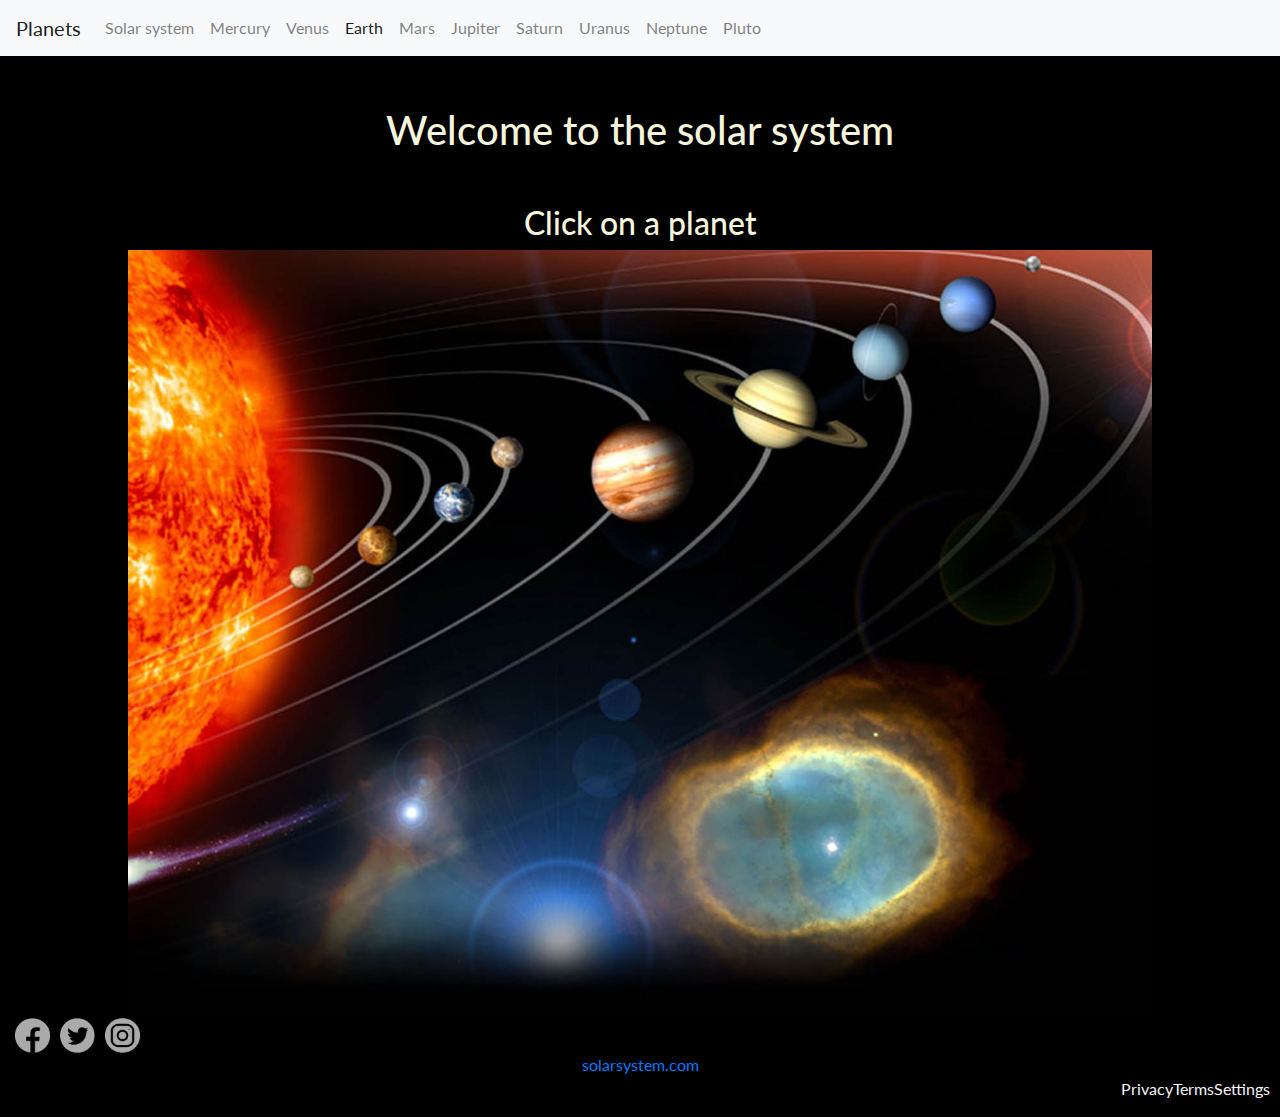
==== index.html @ c388013a "Changed Fonts and colour" ====
<!DOCTYPE html>
<html lang="en">

<head>
    <meta charset="UTF-8">
    <meta name="viewport" content="width=device-width, initial-scale=1.0">
    <meta http-equiv="X-UA-Compatible" content="ie=edge">

    <!--Bootstrap CSS-->
    <link rel="stylesheet" href="https://cdn.jsdelivr.net/npm/bootstrap@4.0.0/dist/css/bootstrap.min.css"
        integrity="sha384-Gn5384xqQ1aoWXA+058RXPxPg6fy4IWvTNh0E263XmFcJlSAwiGgFAW/dAiS6JXm" crossorigin="anonymous">

    <link rel="stylesheet" href="styles\main.css" />
    <link rel="stylesheet" href="https://cdnjs.cloudflare.com/ajax/libs/font-awesome/4.7.0/css/font-awesome.min.css">
    <script src="main.js"></script>
    <style>
        @import url('https://fonts.googleapis.com/css2?family=Lato:wght@400;700&display=swap');
    </style>
    <title>Solar System</title>
</head>

<body>

    <!--Navbar-->

    <nav class="navbar navbar-expand-lg navbar-light bg-light">
        <a class="navbar-brand" href="#">Planets</a>
        <button class="navbar-toggler" type="button" data-toggle="collapse" data-target="#navbarNav"
            aria-controls="navbarNav" aria-expanded="false" aria-label="Toggle navigation">
            <span class="navbar-toggler-icon"></span>
        </button>
        <div class="collapse navbar-collapse" id="navbarNav">
            <ul class="navbar-nav">
                <li class="nav-item ">
                    <a class="nav-link" href="index.html">Solar system </a>
                </li>
                <li class="nav-item">
                    <a class="nav-link" href="mercury.html">Mercury</a>
                </li>
                <li class="nav-item">
                    <a class="nav-link" href="venus.html">Venus</a>
                </li>
                <li class="nav-item active">
                    <a class="nav-link" href="earth.html">Earth</a>
                </li>
                <li class="nav-item">
                    <a class="nav-link" href="mars.html">Mars</a>
                </li>
                <li class="nav-item">
                    <a class="nav-link" href="jupiter.html">Jupiter</a>
                </li>
                <li class="nav-item">
                    <a class="nav-link" href="saturn.html">Saturn</a>
                </li>
                <li class="nav-item">
                    <a class="nav-link" href="uranus.html">Uranus</a>
                </li>
                <li class="nav-item">
                    <a class="nav-link" href="neptune.html">Neptune</a>
                </li>
                <li class="nav-item">
                    <a class="nav-link" href="pluto.html">Pluto</a>
                </li>
            </ul>
        </div>
    </nav>

    <!--heading-->

    <header class="heading">
        <h1>Welcome to the solar system</h1>
        <h2>Click on a planet</h2>
    </header>

    <main>

        <!--image-->

        <section id="image">

            <img src="images/solar_system1.jpg" class="img-fluid" alt="Responsive image" usemap="#planets" width="1024"
                height="768">

            <!--map - to make each planet clickable-->

            <map name="planets">
                <area shape="circle" coords="173, 327, 8" href="mercury.html" alt="mercury">
                <area shape="circle" coords="248, 297, 15" href="venus.html" alt="venus">
                <area shape="circle" coords="323, 253, 20" href="earth.html" alt="earth">
                <area shape="circle" coords="378, 204, 15" href="mars.html" alt="mars">
                <area shape="circle" coords="511, 226, 50" href="jupiter.html" alt="jupiter">
                <area shape="circle" coords="647, 162, 37" href="saturn.html" alt="saturn">
                <area shape="circle" coords="752, 105, 27" href="uranus.html" alt="uranus">
                <area shape="circle" coords="838, 56, 28" href="neptune.html" alt="neptune">
                <area shape="circle" coords="905, 13, 6" href="pluto.html" alt="pluto">
            </map>
        </section>


    </main>

    <footer>
        <div id="footer">

            <div class="socialmedia">
                <a class="icon" href="#" target="_blank"><img src="images\facbook.png" alt="Fb" title="Facebook"
                        width="35" height="35"></a>
                <a class="icon" href="#" target="_blank"><img src="images\twitter.png" alt="Tw" title="Twitter"
                        width="35" height="35"></a>
                <a class="icon" href="#" target="_blank"><img src="images\instagram.png" alt="Ig" title="Instagram"
                        width="35" height="35"></a>
            </div>

            <div class="website">
                <a href="solarsystem.com/" target="_blank">solarsystem.com</a>
            </div>




            <div class="menu_right">
                <p>Privacy</p>
                <p>Terms</p>
                <p>Settings</p>
            </div>


        </div>

    </footer>
    <script src="https://code.jquery.com/jquery-3.2.1.slim.min.js"
        integrity="sha384-KJ3o2DKtIkvYIK3UENzmM7KCkRr/rE9/Qpg6aAZGJwFDMVNA/GpGFF93hXpG5KkN"
        crossorigin="anonymous"></script>
    <script src="https://cdn.jsdelivr.net/npm/popper.js@1.12.9/dist/umd/popper.min.js"
        integrity="sha384-ApNbgh9B+Y1QKtv3Rn7W3mgPxhU9K/ScQsAP7hUibX39j7fakFPskvXusvfa0b4Q"
        crossorigin="anonymous"></script>
    <script src="https://cdn.jsdelivr.net/npm/bootstrap@4.0.0/dist/js/bootstrap.min.js"
        integrity="sha384-JZR6Spejh4U02d8jOt6vLEHfe/JQGiRRSQQxSfFWpi1MquVdAyjUar5+76PVCmYl"
        crossorigin="anonymous"></script>
</body>

</html>
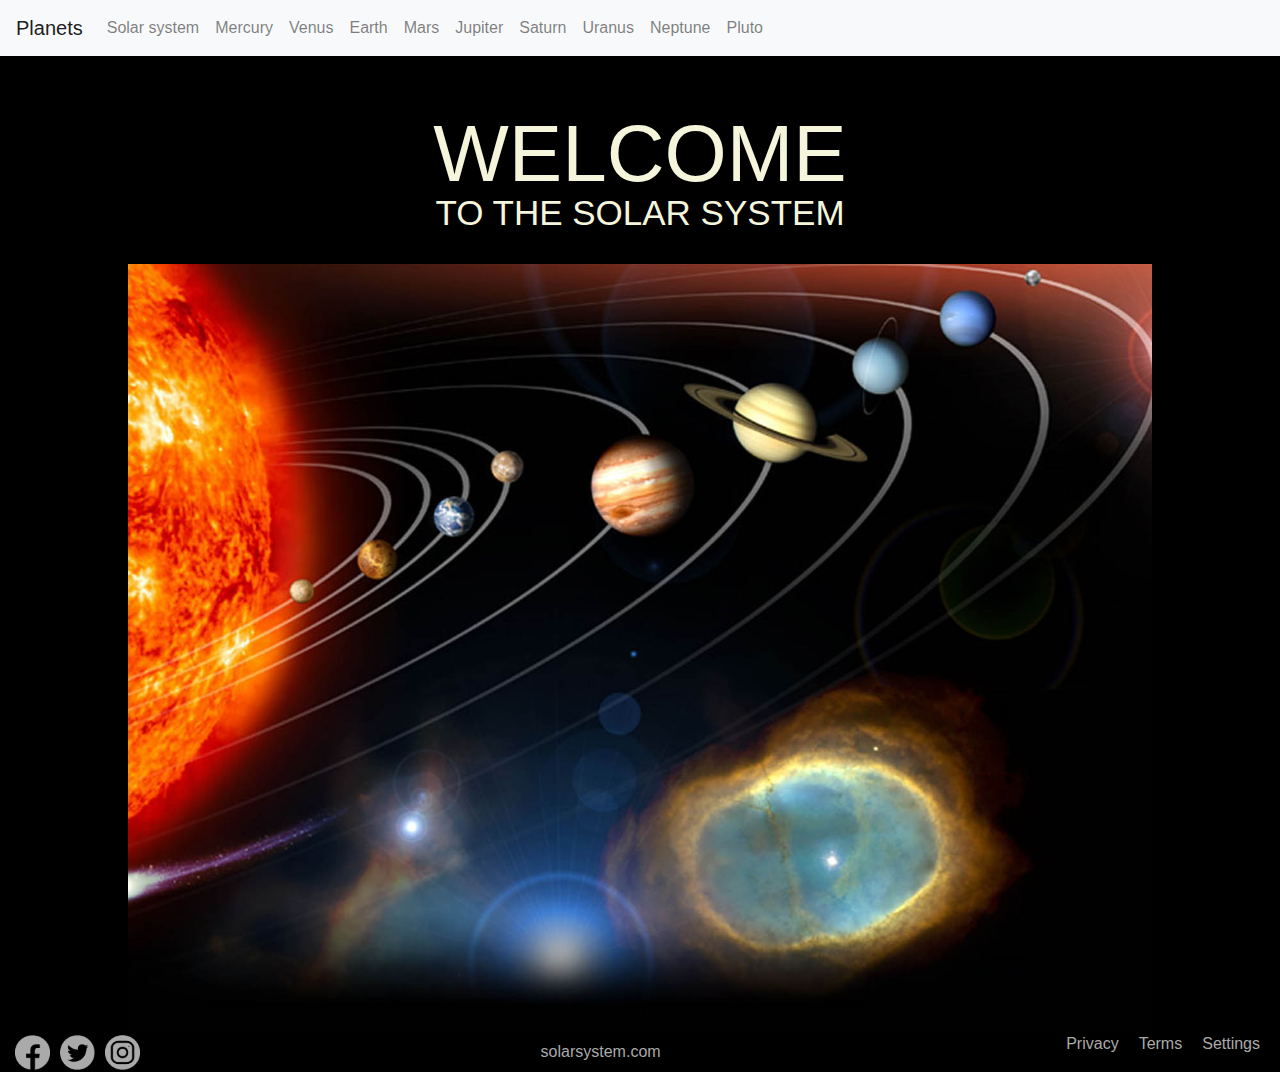
==== commit 20a062e8: "Merge branch 'main' into Christina-Updates" ====
--- a/index.html
+++ b/index.html
@@ -12,10 +12,7 @@
 
     <link rel="stylesheet" href="styles\main.css" />
     <link rel="stylesheet" href="https://cdnjs.cloudflare.com/ajax/libs/font-awesome/4.7.0/css/font-awesome.min.css">
-    <script src="main.js"></script>
-    <style>
-        @import url('https://fonts.googleapis.com/css2?family=Lato:wght@400;700&display=swap');
-    </style>
+
     <title>Solar System</title>
 </head>
 
@@ -40,7 +37,7 @@
                 <li class="nav-item">
                     <a class="nav-link" href="venus.html">Venus</a>
                 </li>
-                <li class="nav-item active">
+                <li class="nav-item">
                     <a class="nav-link" href="earth.html">Earth</a>
                 </li>
                 <li class="nav-item">
@@ -67,9 +64,10 @@
 
     <!--heading-->
 
-    <header class="heading">
-        <h1>Welcome to the solar system</h1>
-        <h2>Click on a planet</h2>
+    <header id="heading">
+        <h1>WELCOME</h1>
+        <H2>TO THE SOLAR SYSTEM</H2>
+        <!-- <h3 id="instructions">CLICK ON A PLANET</h3> -->
     </header>
 
     <main>
@@ -101,29 +99,27 @@
 
     <footer>
         <div id="footer">
+            <div class="menu_footer">
 
-            <div class="socialmedia">
-                <a class="icon" href="#" target="_blank"><img src="images\facbook.png" alt="Fb" title="Facebook"
-                        width="35" height="35"></a>
-                <a class="icon" href="#" target="_blank"><img src="images\twitter.png" alt="Tw" title="Twitter"
-                        width="35" height="35"></a>
-                <a class="icon" href="#" target="_blank"><img src="images\instagram.png" alt="Ig" title="Instagram"
-                        width="35" height="35"></a>
+                <div class="socialmedia">
+                    <a class="icon" href="#" target="_blank"><img src="images\facbook.png" alt="Fb" title="Facebook"
+                            width="35" height="35"></a>
+                    <a class="icon" href="#" target="_blank"><img src="images\twitter.png" alt="Tw" title="Twitter"
+                            width="35" height="35"></a>
+                    <a class="icon" href="#" target="_blank"><img src="images\instagram.png" alt="Ig" title="Instagram"
+                            width="35" height="35"></a>
+                </div>
+
+                <div class="website">
+                    <a href="solarsystem.com/" target="_blank">solarsystem.com</a>
+                </div>
+
+                <div class="menu_right">
+                    <p class="menu_item">Privacy</p>
+                    <p class="menu_item">Terms</p>
+                    <p class="menu_item">Settings</p>
+                </div>
             </div>
-
-            <div class="website">
-                <a href="solarsystem.com/" target="_blank">solarsystem.com</a>
-            </div>
-
-
-
-
-            <div class="menu_right">
-                <p>Privacy</p>
-                <p>Terms</p>
-                <p>Settings</p>
-            </div>
-
 
         </div>
 
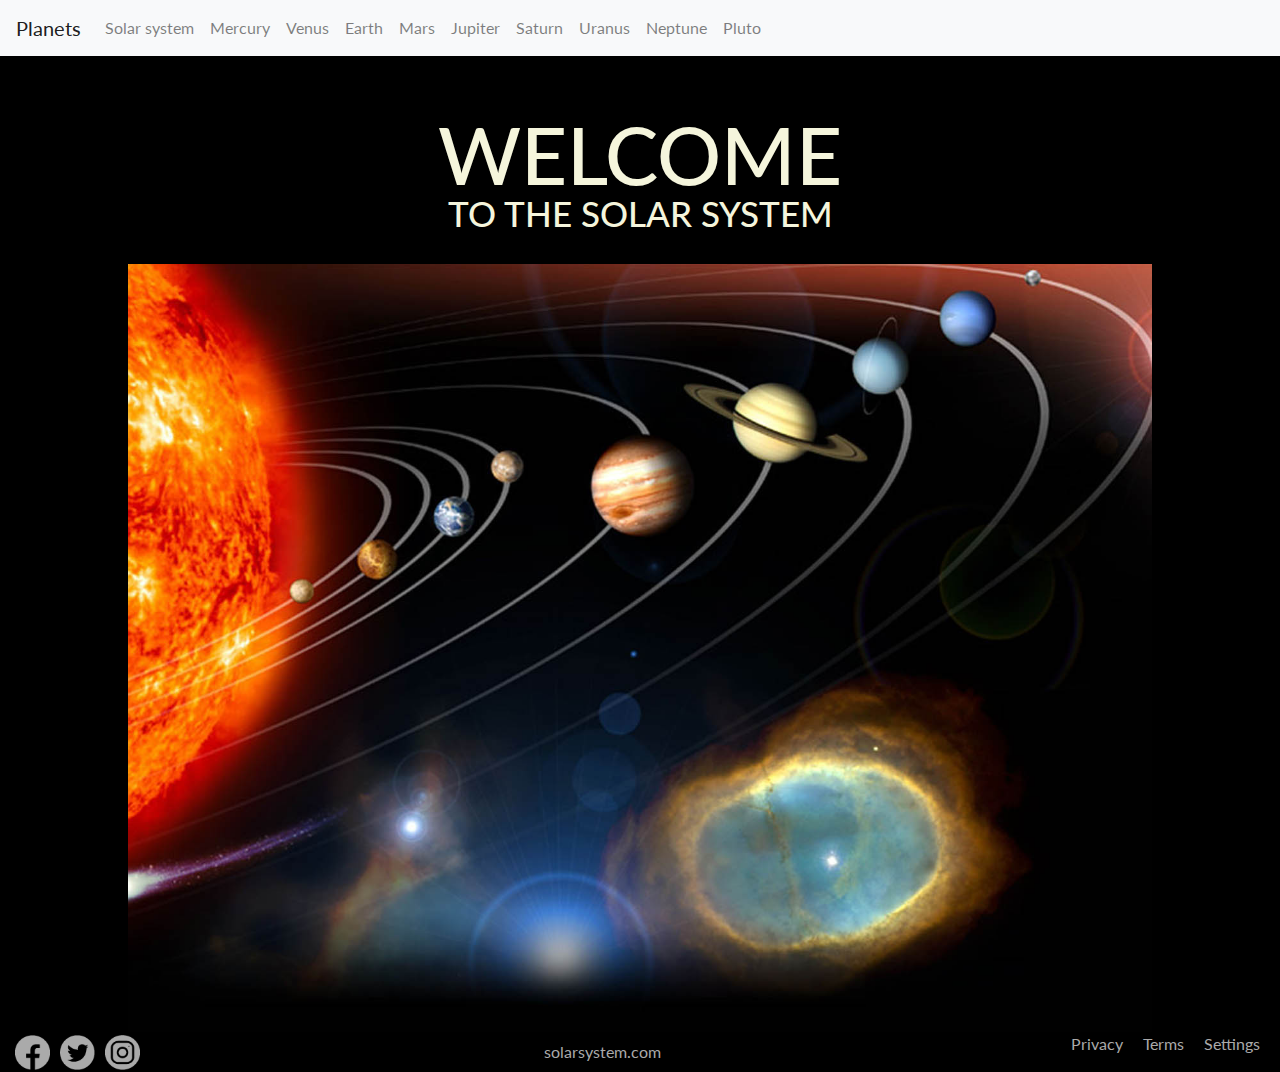
==== commit 661fae00: "imported courtneys stylesheet" ====
--- a/index.html
+++ b/index.html
@@ -12,6 +12,11 @@
 
     <link rel="stylesheet" href="styles\main.css" />
     <link rel="stylesheet" href="https://cdnjs.cloudflare.com/ajax/libs/font-awesome/4.7.0/css/font-awesome.min.css">
+    <style>
+        @import url('https://fonts.googleapis.com/css2?family=Lato:wght@400;700&display=swap');
+    </style>
+
+    <script src="main.js"></script>
 
     <title>Solar System</title>
 </head>
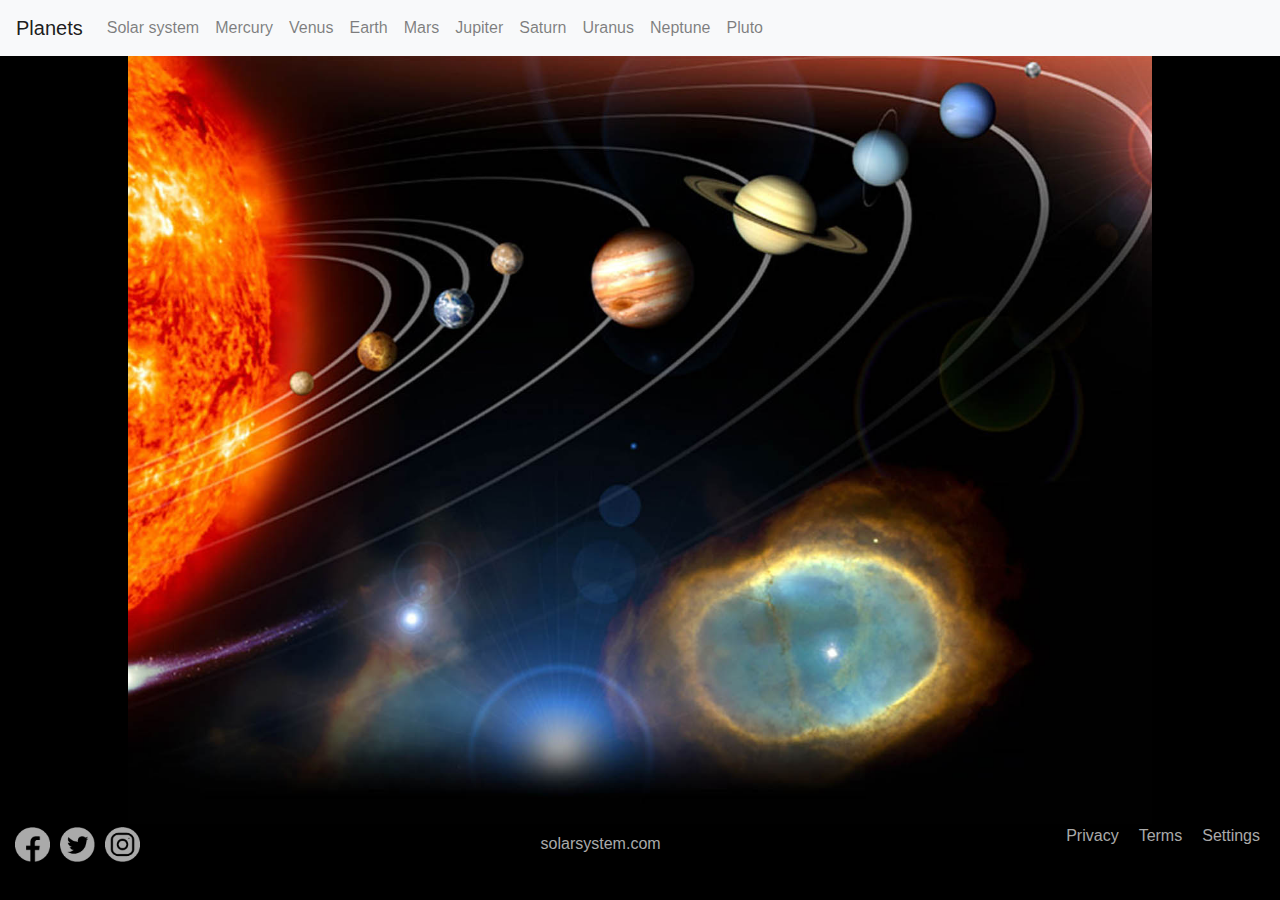
==== commit c26b48c6: "added overlay & title to appear" ====
--- a/index.html
+++ b/index.html
@@ -12,11 +12,6 @@
 
     <link rel="stylesheet" href="styles\main.css" />
     <link rel="stylesheet" href="https://cdnjs.cloudflare.com/ajax/libs/font-awesome/4.7.0/css/font-awesome.min.css">
-    <style>
-        @import url('https://fonts.googleapis.com/css2?family=Lato:wght@400;700&display=swap');
-    </style>
-
-    <script src="main.js"></script>
 
     <title>Solar System</title>
 </head>
@@ -67,15 +62,31 @@
         </div>
     </nav>
 
-    <!--heading-->
+    <!-- overlay -->
+    <div id="overlay">
+        <!-- heading-->
+        <div id="heading">
+            <h1>WELCOME</h1>
+            <H2>TO THE SOLAR SYSTEM</H2>
+        </div>
+        <div id="instructions">
+            <h3>CLICK ON A PLANET</h3>
+        </div>
+    </div>
 
-    <header id="heading">
-        <h1>WELCOME</h1>
-        <H2>TO THE SOLAR SYSTEM</H2>
-        <!-- <h3 id="instructions">CLICK ON A PLANET</h3> -->
-    </header>
+
+
+    <!-- <header>
+        <div id="heading">
+            <h1>WELCOME</h1>
+            <H2>TO THE SOLAR SYSTEM</H2>
+             <h3>CLICK ON A PLANET</h3> 
+        </div>
+    </header> -->
 
     <main>
+
+
 
         <!--image-->
 
@@ -138,6 +149,7 @@
     <script src="https://cdn.jsdelivr.net/npm/bootstrap@4.0.0/dist/js/bootstrap.min.js"
         integrity="sha384-JZR6Spejh4U02d8jOt6vLEHfe/JQGiRRSQQxSfFWpi1MquVdAyjUar5+76PVCmYl"
         crossorigin="anonymous"></script>
+    <script src="main.js"></script>
 </body>
 
 </html>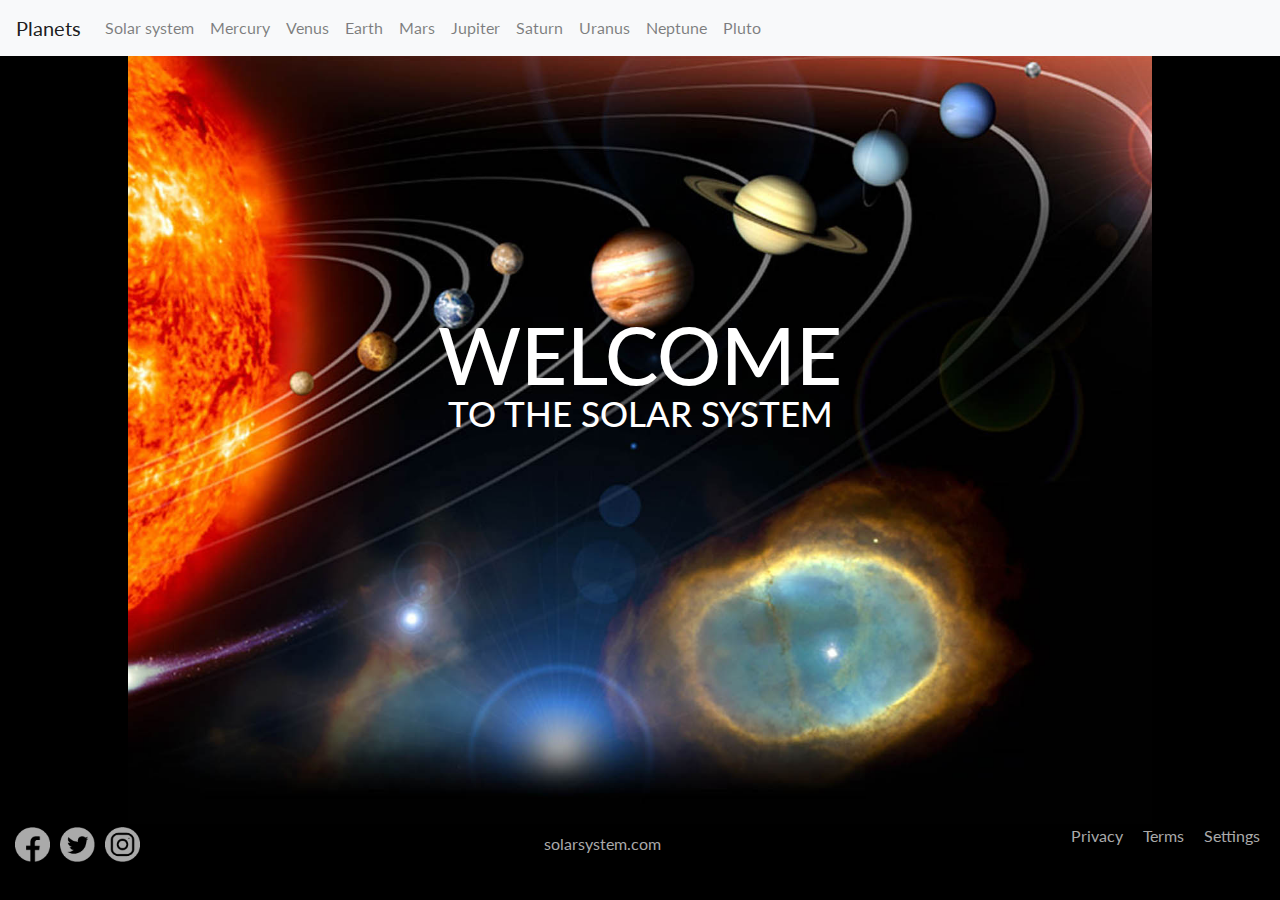
==== commit d4b83259: "Merge branch 'main' of https://github.com/emmaj86/group2" ====
--- a/index.html
+++ b/index.html
@@ -12,6 +12,11 @@
 
     <link rel="stylesheet" href="styles\main.css" />
     <link rel="stylesheet" href="https://cdnjs.cloudflare.com/ajax/libs/font-awesome/4.7.0/css/font-awesome.min.css">
+    <style>
+        @import url('https://fonts.googleapis.com/css2?family=Lato:wght@400;700&display=swap');
+    </style>
+
+    <script src="main.js"></script>
 
     <title>Solar System</title>
 </head>
@@ -62,31 +67,15 @@
         </div>
     </nav>
 
-    <!-- overlay -->
-    <div id="overlay">
-        <!-- heading-->
-        <div id="heading">
-            <h1>WELCOME</h1>
-            <H2>TO THE SOLAR SYSTEM</H2>
-        </div>
-        <div id="instructions">
-            <h3>CLICK ON A PLANET</h3>
-        </div>
-    </div>
+    <!--heading-->
 
-
-
-    <!-- <header>
-        <div id="heading">
-            <h1>WELCOME</h1>
-            <H2>TO THE SOLAR SYSTEM</H2>
-             <h3>CLICK ON A PLANET</h3> 
-        </div>
-    </header> -->
+    <header id="heading">
+        <h1>WELCOME</h1>
+        <H2>TO THE SOLAR SYSTEM</H2>
+        <!-- <h3 id="instructions">CLICK ON A PLANET</h3> -->
+    </header>
 
     <main>
-
-
 
         <!--image-->
 
@@ -149,7 +138,6 @@
     <script src="https://cdn.jsdelivr.net/npm/bootstrap@4.0.0/dist/js/bootstrap.min.js"
         integrity="sha384-JZR6Spejh4U02d8jOt6vLEHfe/JQGiRRSQQxSfFWpi1MquVdAyjUar5+76PVCmYl"
         crossorigin="anonymous"></script>
-    <script src="main.js"></script>
 </body>
 
 </html>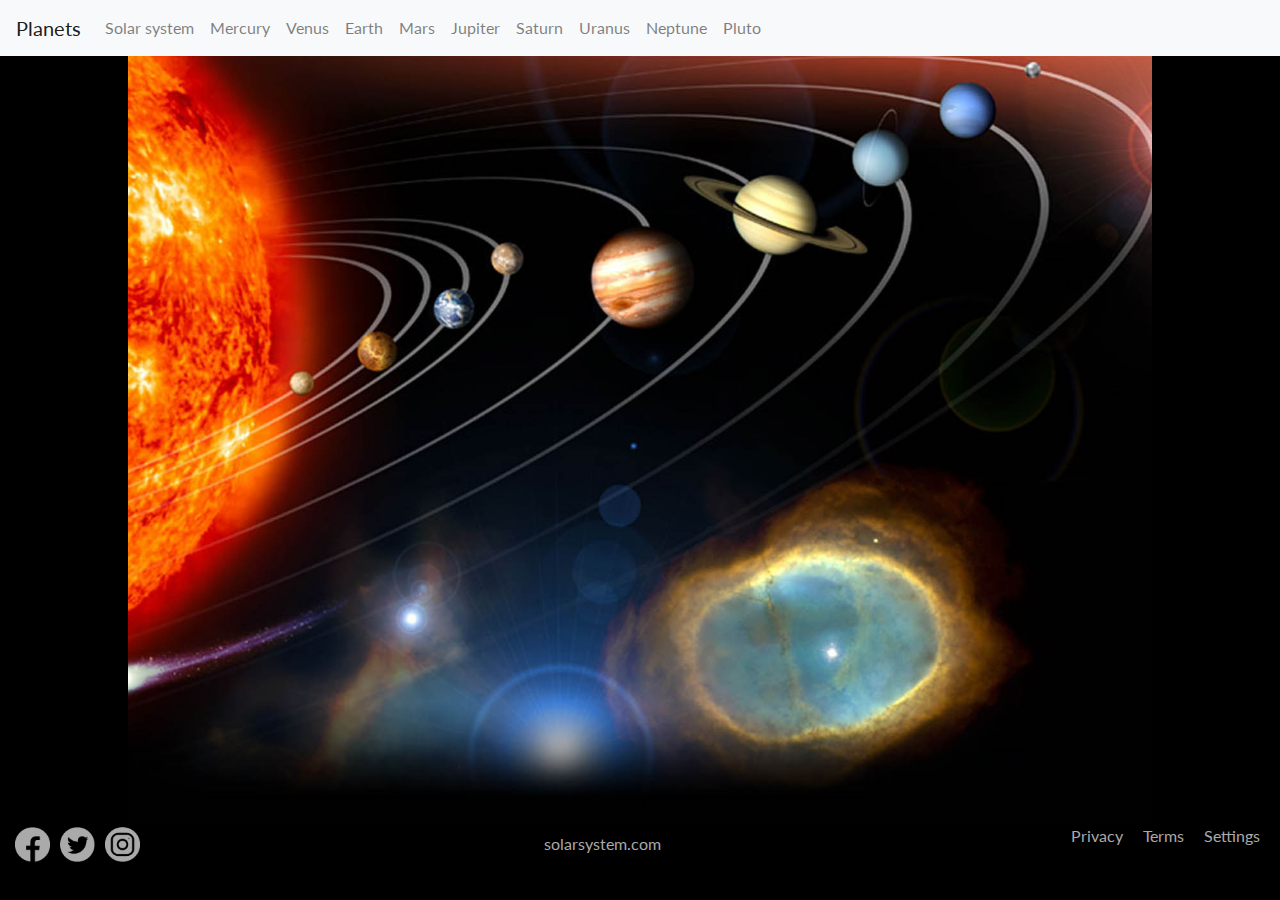
==== commit 8e7ba5fa: "Merge branch 'main' into christina_overlay_test" ====
--- a/index.html
+++ b/index.html
@@ -12,11 +12,12 @@
 
     <link rel="stylesheet" href="styles\main.css" />
     <link rel="stylesheet" href="https://cdnjs.cloudflare.com/ajax/libs/font-awesome/4.7.0/css/font-awesome.min.css">
+
     <style>
         @import url('https://fonts.googleapis.com/css2?family=Lato:wght@400;700&display=swap');
     </style>
 
-    <script src="main.js"></script>
+
 
     <title>Solar System</title>
 </head>
@@ -67,15 +68,31 @@
         </div>
     </nav>
 
-    <!--heading-->
+    <!-- overlay -->
+    <div id="overlay">
+        <!-- heading-->
+        <div id="heading">
+            <h1>WELCOME</h1>
+            <H2>TO THE SOLAR SYSTEM</H2>
+        </div>
+        <div id="instructions">
+            <h3>CLICK ON A PLANET</h3>
+        </div>
+    </div>
 
-    <header id="heading">
-        <h1>WELCOME</h1>
-        <H2>TO THE SOLAR SYSTEM</H2>
-        <!-- <h3 id="instructions">CLICK ON A PLANET</h3> -->
-    </header>
+
+
+    <!-- <header>
+        <div id="heading">
+            <h1>WELCOME</h1>
+            <H2>TO THE SOLAR SYSTEM</H2>
+             <h3>CLICK ON A PLANET</h3> 
+        </div>
+    </header> -->
 
     <main>
+
+
 
         <!--image-->
 
@@ -138,6 +155,7 @@
     <script src="https://cdn.jsdelivr.net/npm/bootstrap@4.0.0/dist/js/bootstrap.min.js"
         integrity="sha384-JZR6Spejh4U02d8jOt6vLEHfe/JQGiRRSQQxSfFWpi1MquVdAyjUar5+76PVCmYl"
         crossorigin="anonymous"></script>
+    <script src="main.js"></script>
 </body>
 
 </html>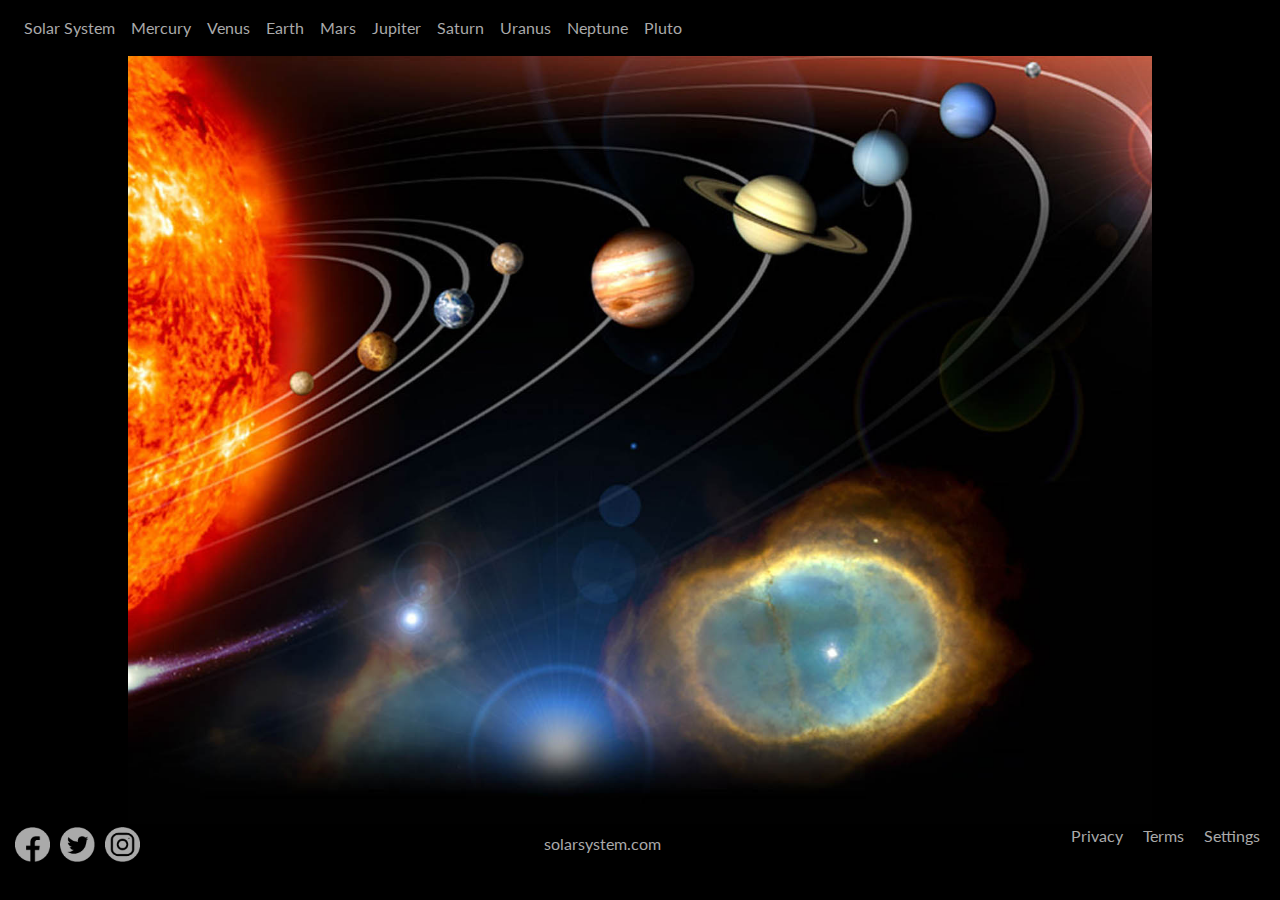
==== commit d4377db1: "changed top nav bar color" ====
--- a/index.html
+++ b/index.html
@@ -26,8 +26,7 @@
 
     <!--Navbar-->
 
-    <nav class="navbar navbar-expand-lg navbar-light bg-light">
-        <a class="navbar-brand" href="#">Planets</a>
+    <nav class="navbar navbar-expand-lg navbar-black bg-black">
         <button class="navbar-toggler" type="button" data-toggle="collapse" data-target="#navbarNav"
             aria-controls="navbarNav" aria-expanded="false" aria-label="Toggle navigation">
             <span class="navbar-toggler-icon"></span>
@@ -35,7 +34,7 @@
         <div class="collapse navbar-collapse" id="navbarNav">
             <ul class="navbar-nav">
                 <li class="nav-item ">
-                    <a class="nav-link" href="index.html">Solar system </a>
+                    <a class="nav-link" href="index.html">Solar System </a>
                 </li>
                 <li class="nav-item">
                     <a class="nav-link" href="mercury.html">Mercury</a>
